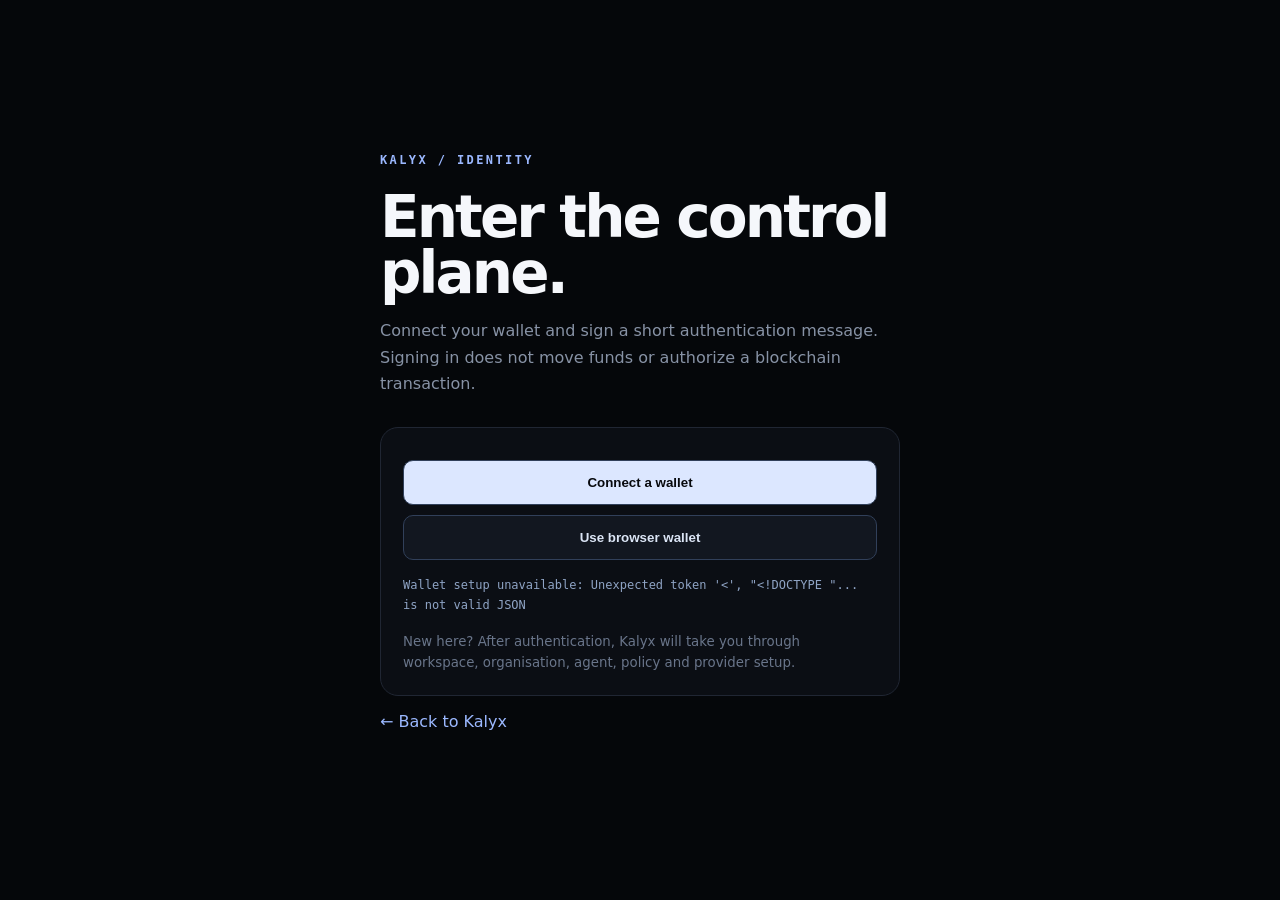
==== apps/web/auth.html @ 2e4c722d "feat: add dedicated wallet authentication screen" ====
<!doctype html>
<html lang="en"><head><meta charset="utf-8"><meta name="viewport" content="width=device-width,initial-scale=1">
<meta name="theme-color" content="#05070a"><title>Kalyx — Sign in</title>
<style>
*{box-sizing:border-box}body{margin:0;min-height:100vh;background:#05070a;color:#f5f7fb;font-family:Inter,system-ui,sans-serif;display:grid;place-items:center}
main{width:min(520px,90vw)}.mark{font:700 12px ui-monospace,monospace;letter-spacing:.2em;color:#9bb8ff}
h1{font-size:clamp(36px,9vw,58px);line-height:.98;letter-spacing:-.05em;margin:22px 0 12px}.lede{color:#8792a5;line-height:1.65}
.card{margin-top:30px;border:1px solid #202633;background:#0b0e14;border-radius:18px;padding:22px}
button{width:100%;padding:14px 16px;border-radius:10px;border:1px solid #31405a;background:#dce7ff;color:#07090d;font-weight:700;cursor:pointer;margin-top:10px}
button.secondary{background:#121720;color:#dbe5f5}.status{margin-top:16px;color:#8fa4c5;font:12px/1.6 ui-monospace,monospace;white-space:pre-wrap;overflow-wrap:anywhere}
small{display:block;color:#69758a;line-height:1.6;margin-top:16px}
a{color:#9bb8ff;text-decoration:none}
</style></head><body><main>
<div class="mark">KALYX / IDENTITY</div>
<h1>Enter the control plane.</h1>
<p class="lede">Connect your wallet and sign a short authentication message. Signing in does not move funds or authorize a blockchain transaction.</p>
<section class="card">
<button id="walletConnect">Connect a wallet</button>
<button id="browser" class="secondary">Use browser wallet</button>
<div id="status" class="status">Checking wallet connector…</div>
<small>New here? After authentication, Kalyx will take you through workspace, organisation, agent, policy and provider setup.</small>
</section>
<p><a href="/">← Back to Kalyx</a></p>
</main>
<script>
const $=id=>document.getElementById(id);let appKit=null,adapter=null,core=null;
async function api(path,opts={}){const r=await fetch(path,{...opts,headers:{'Content-Type':'application/json',...(opts.headers||{})}});const d=await r.json();if(!r.ok)throw new Error(d.detail||'Request failed');return d}
function status(x){$('status').textContent=x}
function go(v){localStorage.setItem('kalyx_session',v.token);location.href='/onboarding'}
async function init(){
 const cfg=await api('/api/v1/product/auth/wallet/config');
 if(!cfg.walletconnect.configured){$('walletConnect').disabled=true;status('WalletConnect is not configured on this deployment yet.\nUse Browser Wallet or configure KALYX_REOWN_PROJECT_ID.');return}
 try{
  const sdk=await import('https://cdn.jsdelivr.net/npm/@reown/appkit-cdn@1.8.24/dist/appkit.min.js');
  const {createAppKit,WagmiAdapter}=sdk;
  core=await import('https://cdn.jsdelivr.net/npm/@wagmi/core@2.18.1/+esm');
  const network={id:cfg.chain.id,name:cfg.chain.name,nativeCurrency:{name:'Ether',symbol:'ETH',decimals:18},rpcUrls:{default:{http:[cfg.chain.rpc_url]}},blockExplorers:{default:{name:'Robinhood Chain Explorer',url:cfg.chain.explorer}},testnet:false};
  adapter=new WagmiAdapter({projectId:cfg.walletconnect.project_id,networks:[network]});
  appKit=createAppKit({adapters:[adapter],networks:[network],projectId:cfg.walletconnect.project_id,defaultNetwork:network,themeMode:'dark',metadata:{name:'Kalyx',description:'Governed autonomous organisations',url:location.origin,icons:[]},features:{analytics:false,email:false,socials:false}});
  status('WalletConnect ready.');
 }catch(e){$('walletConnect').disabled=true;status('WalletConnect failed to initialize: '+e.message)}
}
async function browser(){
 try{
  if(!window.ethereum)throw new Error('No browser wallet detected. Use Connect a wallet instead.');
  const [address]=await window.ethereum.request({method:'eth_requestAccounts'});
  const chainId=parseInt(await window.ethereum.request({method:'eth_chainId'}),16);
  const ch=await api('/api/v1/product/auth/wallet/challenge',{method:'POST',body:JSON.stringify({address,chain_id:chainId})});
  status('Approve the Kalyx sign-in message in your wallet…');
  const sig=await window.ethereum.request({method:'personal_sign',params:[ch.message,address]});
  go(await api('/api/v1/product/auth/wallet/verify',{method:'POST',body:JSON.stringify({challenge_id:ch.challenge_id,signature:sig})}));
 }catch(e){status(e.message)}
}
$('browser').onclick=browser;
$('walletConnect').onclick=async()=>{try{
 if(!appKit){await init();if(!appKit)throw new Error('WalletConnect is unavailable.')}
 await appKit.open();status('Waiting for wallet approval…');
 let account=null;for(let i=0;i<60;i++){account=core.getAccount(adapter.wagmiConfig);if(account?.isConnected&&account.address)break;await new Promise(r=>setTimeout(r,300))}
 if(!account?.address)throw new Error('Wallet connection was not completed.');
 const chainId=core.getChainId(adapter.wagmiConfig);
 const ch=await api('/api/v1/product/auth/wallet/challenge',{method:'POST',body:JSON.stringify({address:account.address,chain_id:chainId})});
 status('Approve the Kalyx sign-in message in your wallet…');
 const sig=await core.signMessage(adapter.wagmiConfig,{message:ch.message});
 go(await api('/api/v1/product/auth/wallet/verify',{method:'POST',body:JSON.stringify({challenge_id:ch.challenge_id,signature:sig})}));
 }catch(e){status(e.message)}};
init().catch(e=>status('Wallet setup unavailable: '+e.message));
</script></body></html>
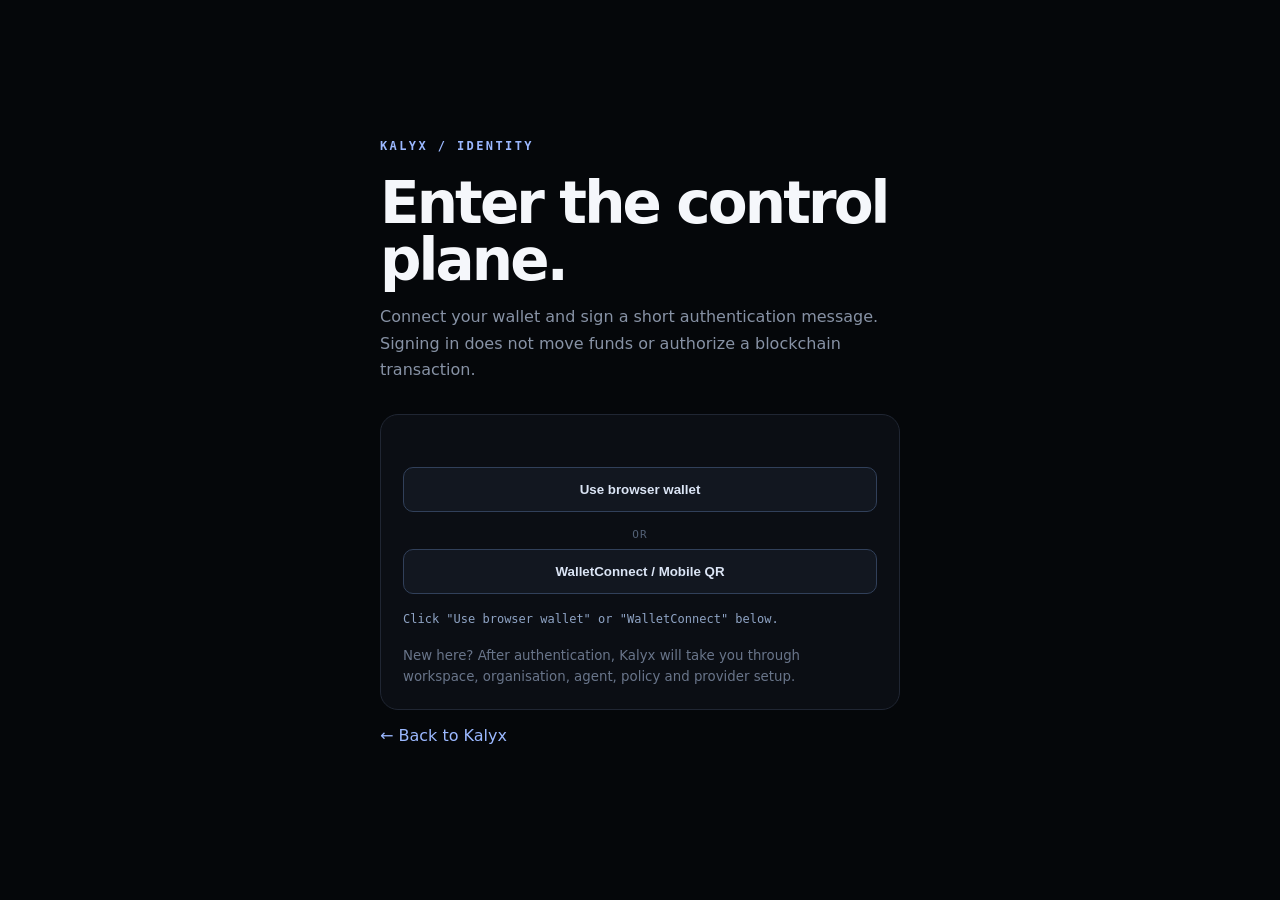
==== commit c4110b26: "release: private beta rc1" ====
--- a/apps/web/auth.html
+++ b/apps/web/auth.html
@@ -6,62 +6,190 @@
 main{width:min(520px,90vw)}.mark{font:700 12px ui-monospace,monospace;letter-spacing:.2em;color:#9bb8ff}
 h1{font-size:clamp(36px,9vw,58px);line-height:.98;letter-spacing:-.05em;margin:22px 0 12px}.lede{color:#8792a5;line-height:1.65}
 .card{margin-top:30px;border:1px solid #202633;background:#0b0e14;border-radius:18px;padding:22px}
-button{width:100%;padding:14px 16px;border-radius:10px;border:1px solid #31405a;background:#dce7ff;color:#07090d;font-weight:700;cursor:pointer;margin-top:10px}
-button.secondary{background:#121720;color:#dbe5f5}.status{margin-top:16px;color:#8fa4c5;font:12px/1.6 ui-monospace,monospace;white-space:pre-wrap;overflow-wrap:anywhere}
+.wallet-list{display:grid;gap:10px;margin-top:10px}
+button{width:100%;padding:14px 16px;border-radius:10px;border:1px solid #31405a;background:#121720;color:#dbe5f5;font-weight:700;cursor:pointer;display:flex;align-items:center;justify-content:center;gap:10px;transition:.15s}
+button:hover{border-color:#5c7cb5;background:#18212e}
+button.primary{background:#dce7ff;color:#07090d;border-color:#dce7ff}
+button.primary:hover{background:#c8d9ff}
+button img{width:20px;height:20px;border-radius:4px;object-fit:contain}
+.status{margin-top:16px;color:#8fa4c5;font:12px/1.6 ui-monospace,monospace;white-space:pre-wrap;overflow-wrap:anywhere}
 small{display:block;color:#69758a;line-height:1.6;margin-top:16px}
 a{color:#9bb8ff;text-decoration:none}
+.divider{margin:16px 0 8px;font:11px ui-monospace,monospace;color:#526075;text-align:center;letter-spacing:.1em}
 </style></head><body><main>
 <div class="mark">KALYX / IDENTITY</div>
 <h1>Enter the control plane.</h1>
 <p class="lede">Connect your wallet and sign a short authentication message. Signing in does not move funds or authorize a blockchain transaction.</p>
 <section class="card">
-<button id="walletConnect">Connect a wallet</button>
-<button id="browser" class="secondary">Use browser wallet</button>
-<div id="status" class="status">Checking wallet connector…</div>
+<div id="walletList" class="wallet-list">
+  <button id="btnMetaMask" style="display:none"><img src="https://raw.githubusercontent.com/MetaMask/brand-resources/master/SVG/metamask-fox.svg" alt="">Sign in with MetaMask</button>
+  <button id="btnPhantom" style="display:none"><img src="https://raw.githubusercontent.com/solana-labs/token-list/main/assets/mainnet/So11111111111111111111111111111111111111112/logo.png" alt="">Sign in with Phantom</button>
+  <div id="discoveredWallets" class="wallet-list"></div>
+  <button id="browser" class="secondary">Use browser wallet</button>
+</div>
+<div class="divider">OR</div>
+<button id="walletConnect" class="secondary">WalletConnect / Mobile QR</button>
+<div id="status" class="status">Detecting available wallets…</div>
 <small>New here? After authentication, Kalyx will take you through workspace, organisation, agent, policy and provider setup.</small>
 </section>
 <p><a href="/">← Back to Kalyx</a></p>
 </main>
 <script>
 const $=id=>document.getElementById(id);let appKit=null,adapter=null,core=null;
+const discoveredProviders=new Map();
+
 async function api(path,opts={}){const r=await fetch(path,{...opts,headers:{'Content-Type':'application/json',...(opts.headers||{})}});const d=await r.json();if(!r.ok)throw new Error(d.detail||'Request failed');return d}
 function status(x){$('status').textContent=x}
-function go(v){localStorage.setItem('kalyx_session',v.token);location.href='/onboarding'}
-async function init(){
- const cfg=await api('/api/v1/product/auth/wallet/config');
- if(!cfg.walletconnect.configured){$('walletConnect').disabled=true;status('WalletConnect is not configured on this deployment yet.\nUse Browser Wallet or configure KALYX_REOWN_PROJECT_ID.');return}
+function go(v){localStorage.setItem('kalyx_session',v.token);const next=new URLSearchParams(location.search).get('next');location.href=next||'/onboarding'}
+
+async function authenticateWithProvider(provider, walletName='Wallet'){
  try{
-  const sdk=await import('https://cdn.jsdelivr.net/npm/@reown/appkit-cdn@1.8.24/dist/appkit.min.js');
-  const {createAppKit,WagmiAdapter}=sdk;
-  core=await import('https://cdn.jsdelivr.net/npm/@wagmi/core@2.18.1/+esm');
-  const network={id:cfg.chain.id,name:cfg.chain.name,nativeCurrency:{name:'Ether',symbol:'ETH',decimals:18},rpcUrls:{default:{http:[cfg.chain.rpc_url]}},blockExplorers:{default:{name:'Robinhood Chain Explorer',url:cfg.chain.explorer}},testnet:false};
-  adapter=new WagmiAdapter({projectId:cfg.walletconnect.project_id,networks:[network]});
-  appKit=createAppKit({adapters:[adapter],networks:[network],projectId:cfg.walletconnect.project_id,defaultNetwork:network,themeMode:'dark',metadata:{name:'Kalyx',description:'Governed autonomous organisations',url:location.origin,icons:[]},features:{analytics:false,email:false,socials:false}});
-  status('WalletConnect ready.');
- }catch(e){$('walletConnect').disabled=true;status('WalletConnect failed to initialize: '+e.message)}
-}
-async function browser(){
- try{
-  if(!window.ethereum)throw new Error('No browser wallet detected. Use Connect a wallet instead.');
-  const [address]=await window.ethereum.request({method:'eth_requestAccounts'});
-  const chainId=parseInt(await window.ethereum.request({method:'eth_chainId'}),16);
+  if(!provider)throw new Error(`No provider found for ${walletName}.`);
+  status(`Connecting to ${walletName}…`);
+  const accounts=await provider.request({method:'eth_requestAccounts'});
+  const address=accounts[0];
+  if(!address)throw new Error('No account selected.');
+  const chainIdHex=await provider.request({method:'eth_chainId'});
+  const chainId=parseInt(chainIdHex,16);
   const ch=await api('/api/v1/product/auth/wallet/challenge',{method:'POST',body:JSON.stringify({address,chain_id:chainId})});
-  status('Approve the Kalyx sign-in message in your wallet…');
-  const sig=await window.ethereum.request({method:'personal_sign',params:[ch.message,address]});
+  status(`Approve the Kalyx sign-in message in ${walletName}…`);
+  const sig=await provider.request({method:'personal_sign',params:[ch.message,address]});
+  status('Verifying signature…');
   go(await api('/api/v1/product/auth/wallet/verify',{method:'POST',body:JSON.stringify({challenge_id:ch.challenge_id,signature:sig})}));
  }catch(e){status(e.message)}
 }
-$('browser').onclick=browser;
-$('walletConnect').onclick=async()=>{try{
- if(!appKit){await init();if(!appKit)throw new Error('WalletConnect is unavailable.')}
- await appKit.open();status('Waiting for wallet approval…');
- let account=null;for(let i=0;i<60;i++){account=core.getAccount(adapter.wagmiConfig);if(account?.isConnected&&account.address)break;await new Promise(r=>setTimeout(r,300))}
- if(!account?.address)throw new Error('Wallet connection was not completed.');
- const chainId=core.getChainId(adapter.wagmiConfig);
- const ch=await api('/api/v1/product/auth/wallet/challenge',{method:'POST',body:JSON.stringify({address:account.address,chain_id:chainId})});
- status('Approve the Kalyx sign-in message in your wallet…');
- const sig=await core.signMessage(adapter.wagmiConfig,{message:ch.message});
- go(await api('/api/v1/product/auth/wallet/verify',{method:'POST',body:JSON.stringify({challenge_id:ch.challenge_id,signature:sig})}));
- }catch(e){status(e.message)}};
-init().catch(e=>status('Wallet setup unavailable: '+e.message));
+
+// EIP-6963 Multi-Injected Provider Discovery
+function setupEIP6963(){
+ window.addEventListener('eip6963:announceProvider',(event)=>{
+  const {info,provider}=event.detail;
+  if(!info||!provider||discoveredProviders.has(info.rdns))return;
+  discoveredProviders.set(info.rdns,{info,provider});
+
+  const isMM=info.rdns==='io.metamask'||info.name.toLowerCase().includes('metamask');
+  const isPhantom=info.rdns==='app.phantom'||info.name.toLowerCase().includes('phantom');
+
+  if(isMM){
+   $('btnMetaMask').style.display='flex';
+   $('btnMetaMask').onclick=()=>authenticateWithProvider(provider,'MetaMask');
+   $('browser').style.display='none';
+   status('Select your wallet above.');
+   return;
+  }
+  if(isPhantom){
+   $('btnPhantom').style.display='flex';
+   $('btnPhantom').onclick=()=>authenticateWithProvider(provider,'Phantom');
+   $('browser').style.display='none';
+   status('Select your wallet above.');
+   return;
+  }
+
+  const container=$('discoveredWallets');
+  const btn=document.createElement('button');
+  btn.className='secondary';
+  if(info.icon){
+   const img=document.createElement('img');
+   img.src=info.icon;
+   btn.appendChild(img);
+  }
+  const txt=document.createTextNode(`Sign in with ${info.name}`);
+  btn.appendChild(txt);
+  btn.onclick=()=>authenticateWithProvider(provider,info.name);
+  container.appendChild(btn);
+  $('browser').style.display='none';
+  status('Select your wallet above.');
+ });
+
+ window.dispatchEvent(new Event('eip6963:requestProvider'));
+}
+
+// Fallback legacy inspection of window.ethereum
+function setupLegacyProviders(){
+ const eth=window.ethereum;
+ let mmFound=false,phantomFound=false;
+
+ if(eth?.providers?.length){
+  for(const p of eth.providers){
+   if(p.isMetaMask&&!p.isPhantom&&!mmFound){
+    mmFound=true;
+    $('btnMetaMask').style.display='flex';
+    $('btnMetaMask').onclick=()=>authenticateWithProvider(p,'MetaMask');
+   }
+   if(p.isPhantom&&!phantomFound){
+    phantomFound=true;
+    $('btnPhantom').style.display='flex';
+    $('btnPhantom').onclick=()=>authenticateWithProvider(p,'Phantom');
+   }
+  }
+ }
+
+ if(window.phantom?.ethereum&&!phantomFound){
+  phantomFound=true;
+  $('btnPhantom').style.display='flex';
+  $('btnPhantom').onclick=()=>authenticateWithProvider(window.phantom.ethereum,'Phantom');
+ }
+
+ if(eth&&!mmFound&&!phantomFound){
+  if(eth.isMetaMask&&!eth.isPhantom){
+   $('btnMetaMask').style.display='flex';
+   $('btnMetaMask').onclick=()=>authenticateWithProvider(eth,'MetaMask');
+   mmFound=true;
+  }else if(eth.isPhantom){
+   $('btnPhantom').style.display='flex';
+   $('btnPhantom').onclick=()=>authenticateWithProvider(eth,'Phantom');
+   phantomFound=true;
+  }
+ }
+
+ $('browser').onclick=()=>{
+  if(!window.ethereum)return status('No browser wallet detected.');
+  authenticateWithProvider(window.ethereum,'Browser Wallet');
+ };
+
+ if(mmFound||phantomFound||discoveredProviders.size>0){
+  $('browser').style.display='none';
+  status('Select your wallet above.');
+ }else{
+  $('browser').style.display='flex';
+  status('Click "Use browser wallet" or "WalletConnect" below.');
+ }
+}
+
+// Lazy WalletConnect / AppKit initialization on demand
+async function openWalletConnect(){
+ try{
+  status('Loading WalletConnect…');
+  const cfg=await api('/api/v1/product/auth/wallet/config');
+  if(!cfg.walletconnect?.configured){
+   throw new Error('WalletConnect is not configured on this server (set KALYX_REOWN_PROJECT_ID).');
+  }
+  if(!appKit){
+   const sdk=await import('https://cdn.jsdelivr.net/npm/@reown/appkit-cdn@1.8.24/dist/appkit.min.js');
+   const {createAppKit,WagmiAdapter}=sdk;
+   core=await import('https://cdn.jsdelivr.net/npm/@wagmi/core@2.18.1/+esm');
+   const network={id:cfg.chain.id,name:cfg.chain.name,nativeCurrency:{name:'Ether',symbol:'ETH',decimals:18},rpcUrls:{default:{http:[cfg.chain.rpc_url]}},blockExplorers:{default:{name:'Robinhood Chain Explorer',url:cfg.chain.explorer}},testnet:false};
+   adapter=new WagmiAdapter({projectId:cfg.walletconnect.project_id,networks:[network]});
+   appKit=createAppKit({adapters:[adapter],networks:[network],projectId:cfg.walletconnect.project_id,defaultNetwork:network,themeMode:'dark',metadata:{name:'Kalyx',description:'Governed autonomous organisations',url:location.origin,icons:[]},features:{analytics:false,email:false,socials:false}});
+  }
+  await appKit.open();
+  status('Waiting for wallet approval…');
+  let account=null;
+  for(let i=0;i<60;i++){
+   account=core.getAccount(adapter.wagmiConfig);
+   if(account?.isConnected&&account.address)break;
+   await new Promise(r=>setTimeout(r,300));
+  }
+  if(!account?.address)throw new Error('Wallet connection was not completed.');
+  const chainId=core.getChainId(adapter.wagmiConfig);
+  const ch=await api('/api/v1/product/auth/wallet/challenge',{method:'POST',body:JSON.stringify({address:account.address,chain_id:chainId})});
+  status('Approve the Kalyx sign-in message in your wallet…');
+  const sig=await core.signMessage(adapter.wagmiConfig,{message:ch.message});
+  go(await api('/api/v1/product/auth/wallet/verify',{method:'POST',body:JSON.stringify({challenge_id:ch.challenge_id,signature:sig})}));
+ }catch(e){status(e.message)}
+}
+
+$('walletConnect').onclick=openWalletConnect;
+
+setupEIP6963();
+setTimeout(setupLegacyProviders,150);
 </script></body></html>
